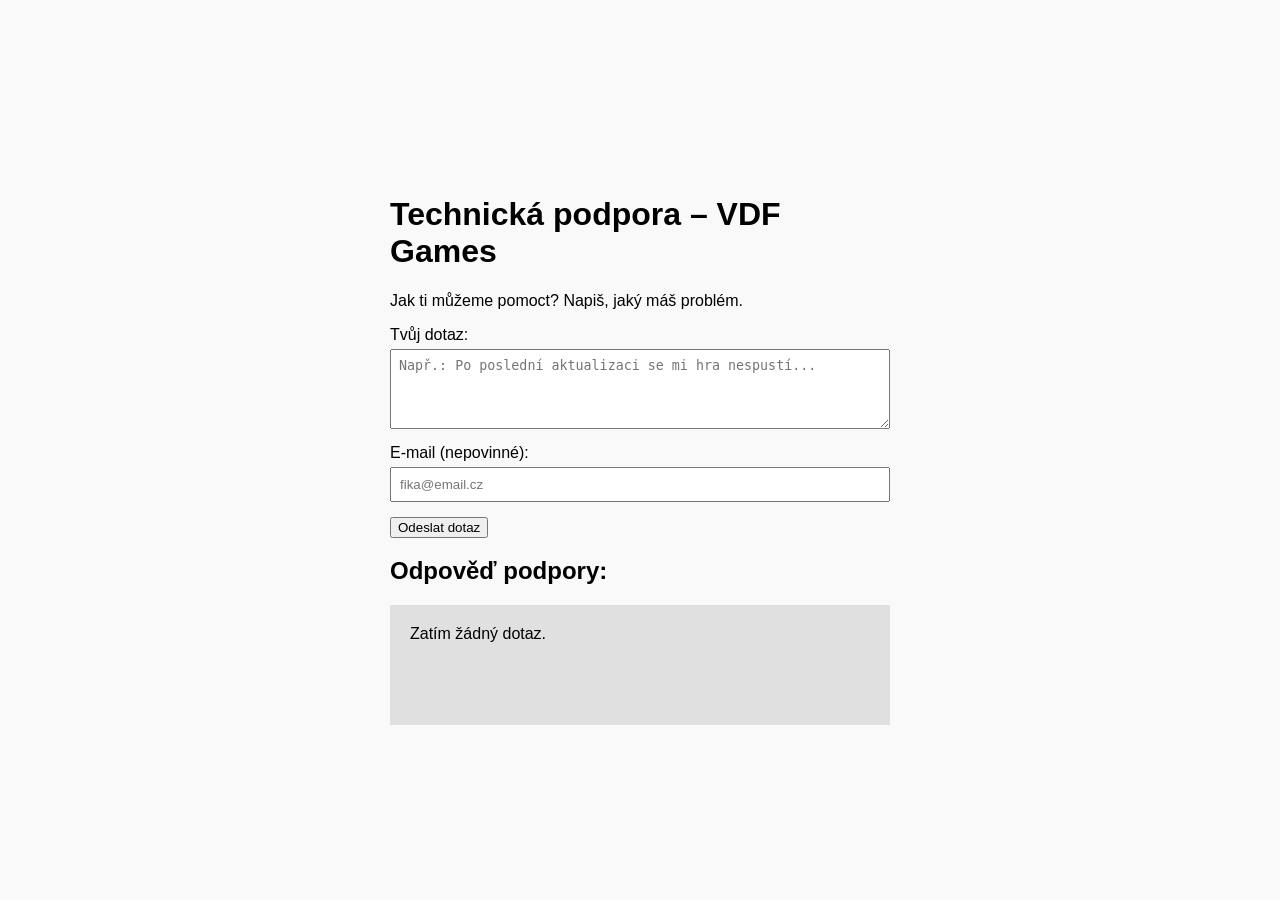
==== index.html @ d9e4e595 "Rename neco.html to index.html" ====
<!DOCTYPE html>
<html lang="cs">
<head>
  <meta charset="UTF-8">
  <title>Technická podpora – VDF Games</title>
  <style>
    /* Vycentrování celého obsahu na střed obrazovky */
    body {
      font-family: sans-serif;
      display: flex;
      justify-content: center;
      align-items: center;
      min-height: 100vh;
      margin: 0;
      background-color: #f9f9f9;
    }

    .container {
      width: 100%;
      max-width: 500px;
      padding: 20px;
    }

    textarea, input {
      width: 100%;
      box-sizing: border-box;
      display: block;
      margin-top: 5px;
      margin-bottom: 15px;
      padding: 8px;
    }

    textarea {
      height: 80px;
    }

    .odpoved-box {
      background-color: #e0e0e0;
      padding: 20px;
      min-height: 80px;
      margin-top: 10px;
    }
  </style>
</head>
<body>

  <div class="container">
    <h1>Technická podpora – VDF Games</h1>
    <p>Jak ti můžeme pomoct? Napiš, jaký máš problém.</p>

    <label for="dotaz">Tvůj dotaz:</label>
    <textarea id="dotaz" placeholder="Např.: Po poslední aktualizaci se mi hra nespustí..."></textarea>

    <label for="email">E-mail (nepovinné):</label>
    <input type="email" id="email" placeholder="fika@email.cz">

    <button onclick="odeslat()">Odeslat dotaz</button>

    <h2>Odpověď podpory:</h2>
    <div id="odpoved" class="odpoved-box">
      Zatím žádný dotaz.
    </div>
  </div>

  <script>
    function odeslat() {
      let text = document.getElementById('dotaz').value;
      if (text !== '') {
        document.getElementById('odpoved').innerHTML = text;
      }
    }
  </script>

</body>
</html>
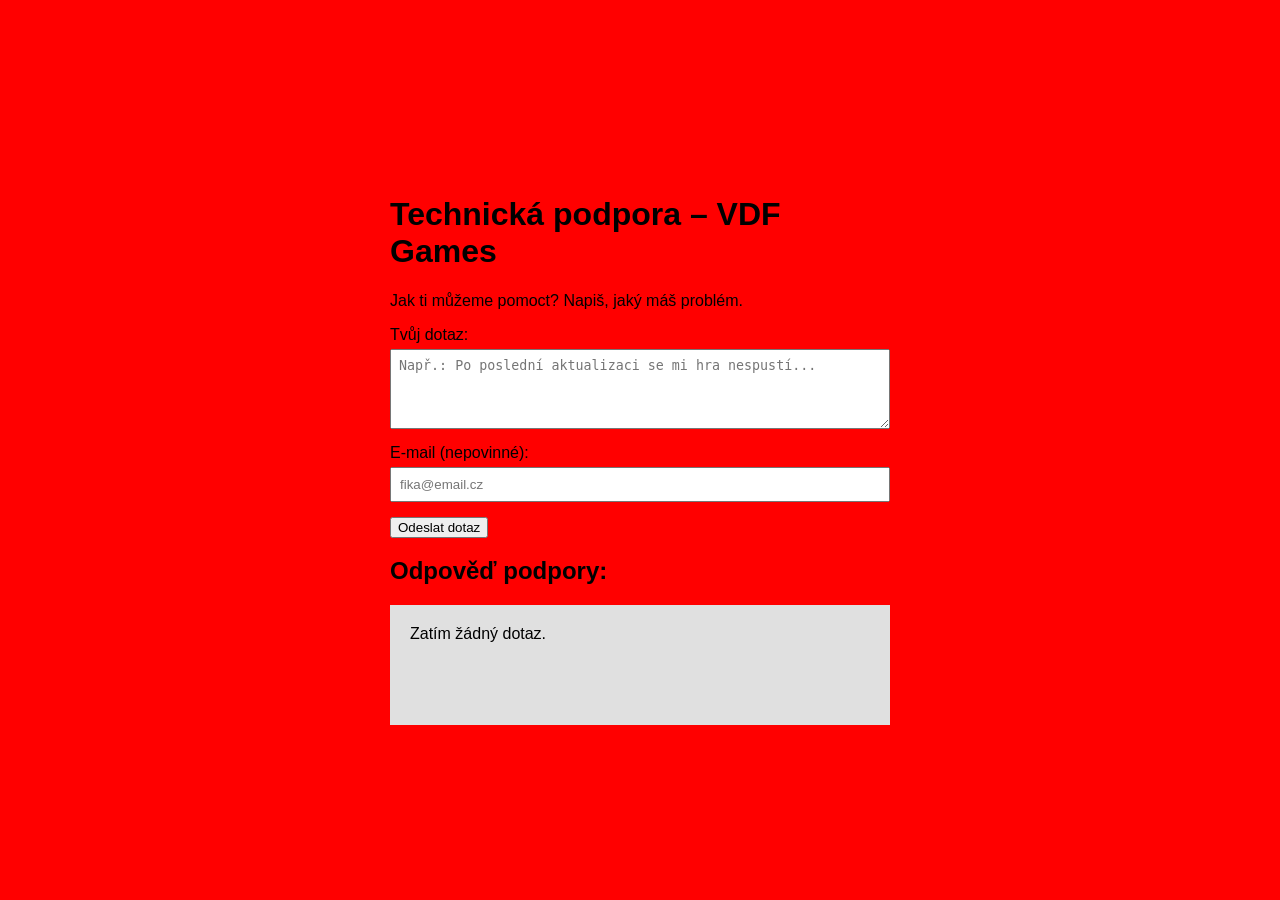
==== commit 3d6c2d05: "Update index.html" ====
--- a/index.html
+++ b/index.html
@@ -12,7 +12,7 @@
       align-items: center;
       min-height: 100vh;
       margin: 0;
-      background-color: #f9f9f9;
+      background-color: #ff0000;
     }
 
     .container {
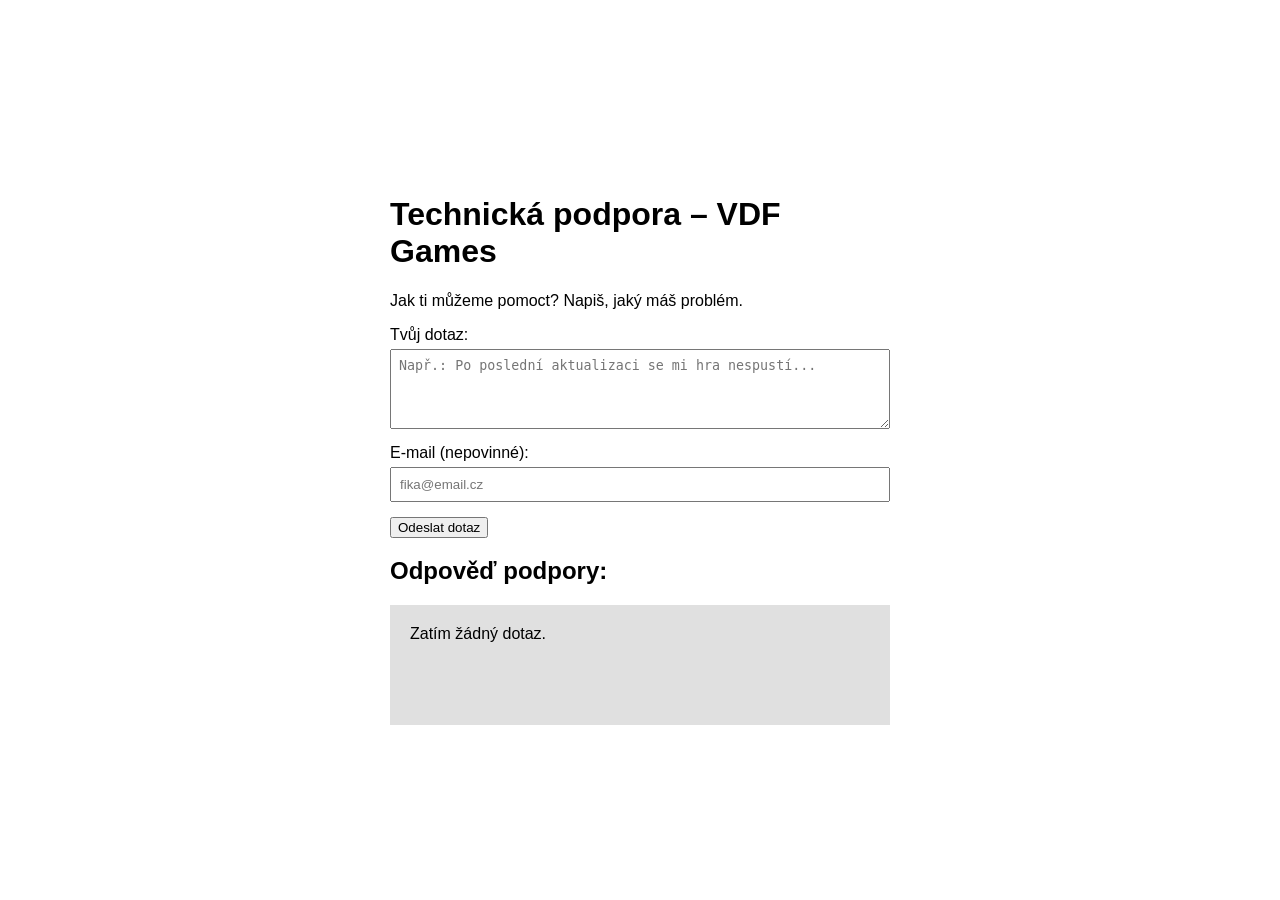
==== commit 0e143ab7: "Update index.html" ====
--- a/index.html
+++ b/index.html
@@ -12,7 +12,7 @@
       align-items: center;
       min-height: 100vh;
       margin: 0;
-      background-color: #ff0000;
+      background-color: rgb(255, 255, 255);
     }
 
     .container {
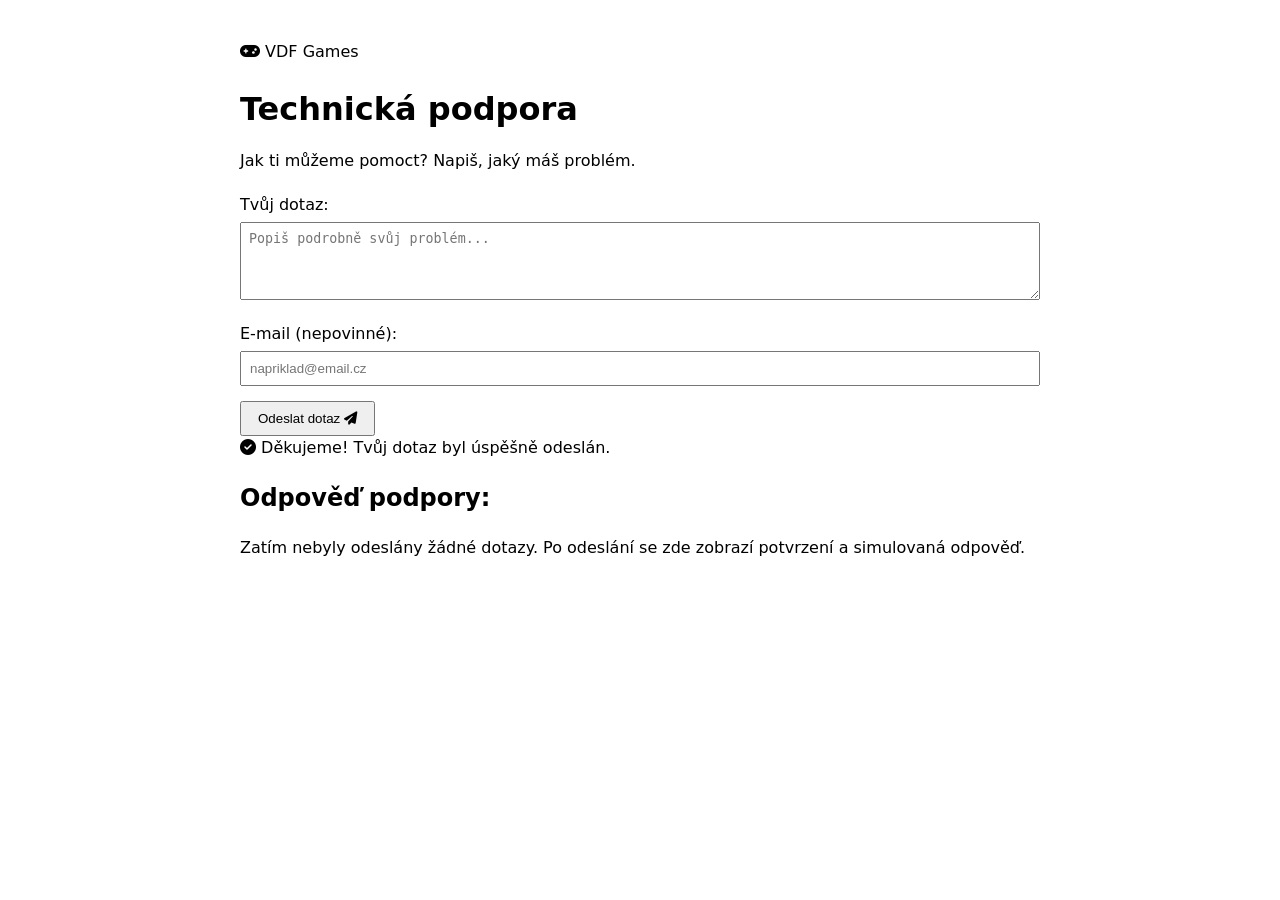
==== commit aa8b1d31: "Update index.html" ====
--- a/index.html
+++ b/index.html
@@ -1,75 +1,58 @@
 <!DOCTYPE html>
 <html lang="cs">
 <head>
-  <meta charset="UTF-8">
-  <title>Technická podpora – VDF Games</title>
-  <style>
-    /* Vycentrování celého obsahu na střed obrazovky */
-    body {
-      font-family: sans-serif;
-      display: flex;
-      justify-content: center;
-      align-items: center;
-      min-height: 100vh;
-      margin: 0;
-      background-color: rgb(255, 255, 255);
-    }
-
-    .container {
-      width: 100%;
-      max-width: 500px;
-      padding: 20px;
-    }
-
-    textarea, input {
-      width: 100%;
-      box-sizing: border-box;
-      display: block;
-      margin-top: 5px;
-      margin-bottom: 15px;
-      padding: 8px;
-    }
-
-    textarea {
-      height: 80px;
-    }
-
-    .odpoved-box {
-      background-color: #e0e0e0;
-      padding: 20px;
-      min-height: 80px;
-      margin-top: 10px;
-    }
-  </style>
+    <meta charset="UTF-8">
+    <meta name="viewport" content="width=device-width, initial-scale=1.0">
+    <title>Technická podpora – VDF Games</title>
+    <link rel="stylesheet" href="style.css">
+    <!-- FontAwesome pro ikony -->
+    <link rel="stylesheet" href="https://cdnjs.cloudflare.com/ajax/libs/font-awesome/6.4.0/css/all.min.css">
 </head>
 <body>
+    <div class="background-glow"></div>
+    
+    <main class="container">
+        <header class="header">
+            <div class="logo">
+                <i class="fa-solid fa-gamepad"></i>
+                <span>VDF Games</span>
+            </div>
+            <h1>Technická podpora</h1>
+            <p class="subtitle">Jak ti můžeme pomoct? Napiš, jaký máš problém.</p>
+        </header>
 
-  <div class="container">
-    <h1>Technická podpora – VDF Games</h1>
-    <p>Jak ti můžeme pomoct? Napiš, jaký máš problém.</p>
+        <form id="supportForm" class="card">
+            <div class="form-group">
+                <label for="query">Tvůj dotaz:</label>
+                <textarea id="query" name="query" rows="4" placeholder="Popiš podrobně svůj problém..." required></textarea>
+            </div>
 
-    <label for="dotaz">Tvůj dotaz:</label>
-    <textarea id="dotaz" placeholder="Např.: Po poslední aktualizaci se mi hra nespustí..."></textarea>
+            <div class="form-group">
+                <label for="email">E-mail (nepovinné):</label>
+                <input type="email" id="email" name="email" placeholder="napriklad@email.cz">
+            </div>
 
-    <label for="email">E-mail (nepovinné):</label>
-    <input type="email" id="email" placeholder="fika@email.cz">
+            <button type="submit" id="submitBtn">
+                <span>Odeslat dotaz</span>
+                <i class="fa-solid fa-paper-plane"></i>
+            </button>
+        </form>
 
-    <button onclick="odeslat()">Odeslat dotaz</button>
+        <!-- Zpráva s okamžitou zpětnou vazbou -->
+        <div id="feedbackMessage" class="feedback-banner hidden">
+            <i class="fa-solid fa-circle-check"></i>
+            <span>Děkujeme! Tvůj dotaz byl úspěšně odeslán.</span>
+        </div>
 
-    <h2>Odpověď podpory:</h2>
-    <div id="odpoved" class="odpoved-box">
-      Zatím žádný dotaz.
-    </div>
-  </div>
+        <!-- Sekce s odpovědí podpory -->
+        <section class="card response-card">
+            <h2>Odpověď podpory:</h2>
+            <div id="responseBox" class="response-box empty">
+                <p class="placeholder-text">Zatím nebyly odeslány žádné dotazy. Po odeslání se zde zobrazí potvrzení a simulovaná odpověď.</p>
+            </div>
+        </section>
+    </main>
 
-  <script>
-    function odeslat() {
-      let text = document.getElementById('dotaz').value;
-      if (text !== '') {
-        document.getElementById('odpoved').innerHTML = text;
-      }
-    }
-  </script>
-
+    <script src="script.js"></script>
 </body>
 </html>
--- a/style.css
+++ b/style.css
@@ -0,0 +1,35 @@
+body {
+    font-family: system-ui, sans-serif;
+    max-width: 800px;
+    margin: 40px auto;
+    line-height: 1.5;
+  }
+  
+  h1 {
+    margin-bottom: 10px;
+  }
+  
+  p {
+    margin-bottom: 20px;
+  }
+  
+  textarea,
+  input[type="email"] {
+    width: 100%;
+    box-sizing: border-box;
+    margin: 5px 0 15px 0;
+    padding: 8px;
+  }
+  
+  button {
+    padding: 8px 16px;
+    cursor: pointer;
+  }
+  
+  #answer {
+    border: 1px solid #ccc;
+    padding: 10px;
+    min-height: 80px;
+    background: #f9f9f9;
+    white-space: pre-wrap;
+  }
